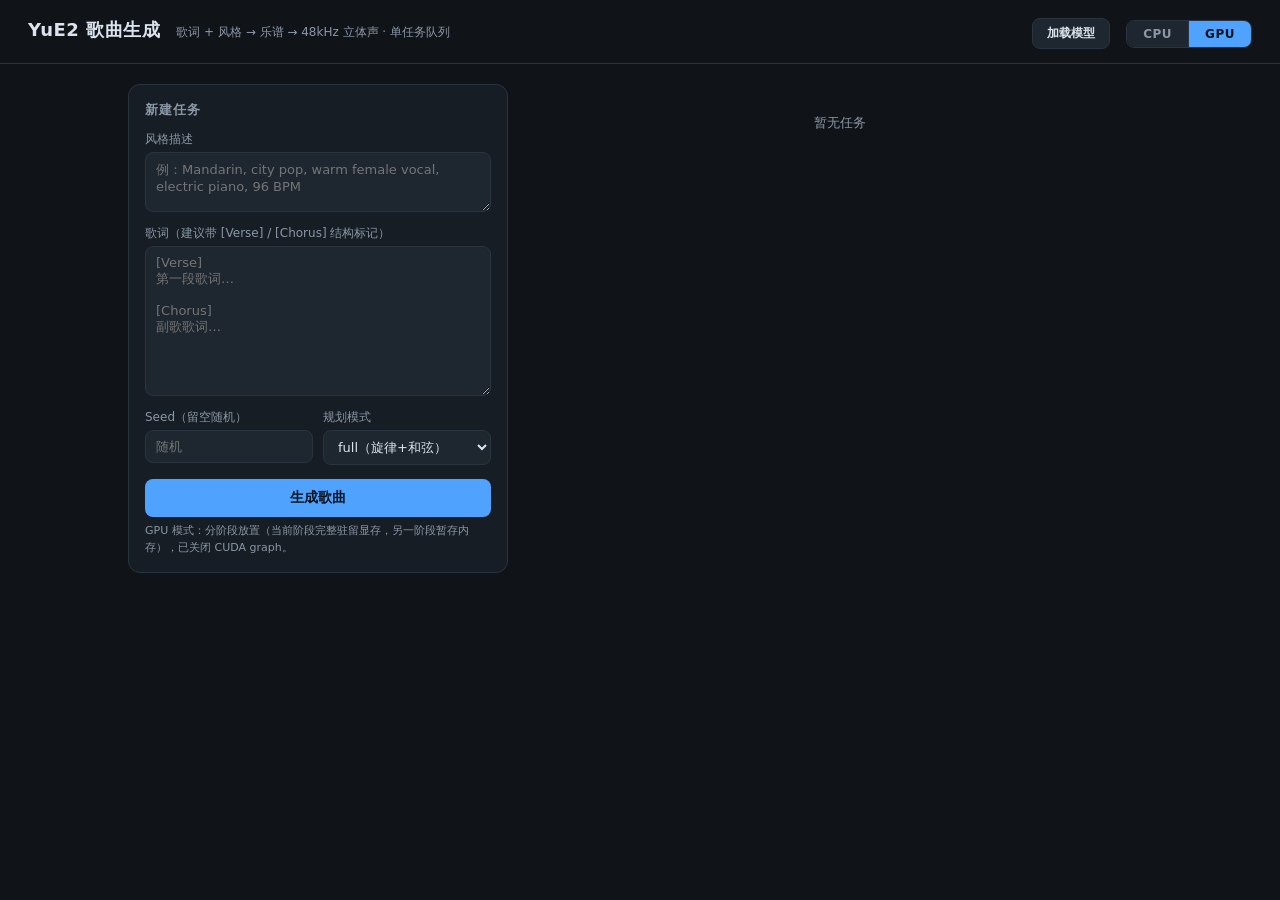
==== app/static/index.legacy.html @ 13806bc3 "chore: initial commit of YuE2 local music workstation" ====
<!DOCTYPE html>
<html lang="zh-CN">
<head>
<meta charset="utf-8">
<meta name="viewport" content="width=device-width, initial-scale=1">
<title>YuE2 歌曲生成</title>
<style>
  :root {
    --bg: #101418; --surface: #171d24; --surface2: #1e2630; --border: #2a3440;
    --text: #dbe4ee; --muted: #8a97a6; --accent: #4fa3ff; --accent2: #7fd18a;
    --danger: #ff6b6b; --radius: 12px;
  }
  * { box-sizing: border-box; margin: 0; padding: 0; }
  body {
    background: var(--bg); color: var(--text); min-height: 100vh;
    font-family: "Segoe UI", "Microsoft YaHei", system-ui, sans-serif;
    font-size: 14px; padding-bottom: 84px;
  }
  header {
    display: flex; align-items: baseline; gap: 16px; flex-wrap: wrap;
    padding: 18px 28px 14px; border-bottom: 1px solid var(--border);
  }
  header h1 { font-size: 18px; font-weight: 600; letter-spacing: 0.5px; }
  header .sub { color: var(--muted); font-size: 12px; }
  .model-btn {
    margin-left: auto; align-self: center; background: var(--surface2); color: var(--text);
    border: 1px solid var(--border); border-radius: 8px; padding: 6px 14px;
    font-size: 12px; font-weight: 600; cursor: pointer; font-family: inherit;
  }
  .model-btn:hover:not(:disabled) { border-color: var(--accent); }
  .model-btn:disabled { opacity: 0.55; cursor: default; }
  .model-btn.loaded { color: var(--accent2); border-color: #2c4a38; background: #182b20; }
  .dev-switch {
    display: flex; margin-left: 0; align-self: center;
    border: 1px solid var(--border); border-radius: 8px; overflow: hidden;
    user-select: none;
  }
  .dev-switch button {
    background: var(--surface2); color: var(--muted); border: none;
    padding: 6px 16px; font-size: 12px; font-weight: 600; cursor: pointer;
    font-family: inherit; letter-spacing: 0.5px;
  }
  .dev-switch button + button { border-left: 1px solid var(--border); }
  .dev-switch button:hover { color: var(--text); }
  .dev-switch button.active { background: var(--accent); color: #08131f; }
  .dev-chip {
    font-size: 10px; font-weight: 700; letter-spacing: 0.5px; flex: none;
    padding: 2px 7px; border-radius: 6px; border: 1px solid var(--border);
    color: var(--muted);
  }
  .dev-chip.gpu { color: var(--accent2); border-color: #2c4a38; background: #182b20; }
  main { max-width: 1080px; margin: 0 auto; padding: 20px 28px; display: grid;
         grid-template-columns: 380px 1fr; gap: 20px; align-items: start; }
  @media (max-width: 900px) { main { grid-template-columns: 1fr; } }
  .card { background: var(--surface); border: 1px solid var(--border);
          border-radius: var(--radius); padding: 16px; }
  .card h2 { font-size: 13px; color: var(--muted); font-weight: 600;
             text-transform: uppercase; letter-spacing: 1px; margin-bottom: 12px; }
  label { display: block; font-size: 12px; color: var(--muted); margin: 10px 0 4px; }
  textarea, input[type="text"], input[type="number"], select {
    width: 100%; background: var(--surface2); border: 1px solid var(--border);
    border-radius: 8px; color: var(--text); padding: 8px 10px; font-size: 13px;
    font-family: inherit; resize: vertical;
  }
  textarea:focus, input:focus, select:focus { outline: none; border-color: var(--accent); }
  #lyrics { min-height: 150px; }
  #style { min-height: 60px; }
  .row { display: flex; gap: 10px; }
  .row > div { flex: 1; }
  button.primary {
    width: 100%; margin-top: 14px; padding: 10px; border: none; border-radius: 8px;
    background: var(--accent); color: #08131f; font-size: 14px; font-weight: 600;
    cursor: pointer; font-family: inherit;
  }
  button.primary:disabled { opacity: 0.45; cursor: not-allowed; }
  .hint { font-size: 11px; color: var(--muted); margin-top: 6px; line-height: 1.5; }
  .status-pill { display: inline-block; padding: 2px 10px; border-radius: 20px;
    font-size: 11px; font-weight: 600; }
  .st-queued   { background: #2b3542; color: var(--muted); }
  .st-running  { background: #1c3a5e; color: #9cc9ff; }
  .st-complete { background: #1d3a2a; color: var(--accent2); }
  .st-failed   { background: #46232a; color: var(--danger); }
  .stage-line { font-size: 12px; color: var(--accent); margin-top: 6px;
                font-variant-numeric: tabular-nums; white-space: pre-wrap; }
  .job-list { display: flex; flex-direction: column; gap: 12px; }
  .job {
    background: var(--surface); border: 1px solid var(--border);
    border-radius: var(--radius); padding: 14px 16px;
  }
  .job .top { display: flex; align-items: center; gap: 10px; flex-wrap: wrap; }
  .job .jid { font-weight: 600; font-size: 14px; }
  .job .meta { color: var(--muted); font-size: 12px;
               overflow: hidden; text-overflow: ellipsis; white-space: nowrap;
               flex: 1; min-width: 120px; }
  .job .actions { display: flex; gap: 8px; margin-left: auto; }
  .btn {
    border: 1px solid var(--border); background: var(--surface2); color: var(--text);
    padding: 5px 12px; border-radius: 7px; font-size: 12px; cursor: pointer;
    font-family: inherit;
  }
  .btn:hover { border-color: var(--accent); color: var(--accent); }
  .btn.playing { border-color: var(--accent); color: var(--accent); }
  .error-line { color: var(--danger); font-size: 12px; margin-top: 8px;
                word-break: break-all; }
  .score-panel { margin-top: 10px; }
  .score-panel textarea { min-height: 220px; font-family: Consolas, monospace;
                          font-size: 12px; white-space: pre; }
  .modal-mask {
    position: fixed; inset: 0; background: rgba(5,8,12,0.72); display: none;
    align-items: center; justify-content: center; z-index: 50;
  }
  .modal-mask.open { display: flex; }
  .modal { width: min(760px, 92vw); max-height: 88vh; overflow: auto; }
  .modal .card h2 { display: flex; justify-content: space-between; align-items: center; }
  /* custom player */
  #player {
    position: fixed; left: 0; right: 0; bottom: 0; z-index: 40;
    background: var(--surface); border-top: 1px solid var(--border);
    display: none; align-items: center; gap: 14px; padding: 12px 24px;
  }
  #player.open { display: flex; }
  #player .pbtn {
    width: 38px; height: 38px; border-radius: 50%; border: none; cursor: pointer;
    background: var(--accent); display: flex; align-items: center; justify-content: center;
    flex: none;
  }
  #player .pbtn svg { width: 16px; height: 16px; fill: #08131f; }
  #player .pname { font-size: 13px; font-weight: 600; max-width: 240px;
                   overflow: hidden; text-overflow: ellipsis; white-space: nowrap; }
  #player .ptime { font-size: 12px; color: var(--muted); font-variant-numeric: tabular-nums; }
  #seek { flex: 1; -webkit-appearance: none; height: 5px; border-radius: 3px;
          background: var(--surface2); cursor: pointer; }
  #seek::-webkit-slider-thumb { -webkit-appearance: none; width: 14px; height: 14px;
          border-radius: 50%; background: var(--accent); }
  #vol { width: 90px; -webkit-appearance: none; height: 5px; border-radius: 3px;
         background: var(--surface2); cursor: pointer; }
  #vol::-webkit-slider-thumb { -webkit-appearance: none; width: 12px; height: 12px;
         border-radius: 50%; background: var(--muted); }
  .toast {
    position: fixed; top: 18px; left: 50%; transform: translateX(-50%);
    background: var(--surface2); border: 1px solid var(--border); color: var(--text);
    padding: 8px 18px; border-radius: 8px; font-size: 13px; display: none; z-index: 60;
  }
  .empty { color: var(--muted); font-size: 13px; text-align: center; padding: 30px 0; }
</style>
</head>
<body>
<header>
  <h1>YuE2 歌曲生成</h1>
  <span class="sub">歌词 + 风格 → 乐谱 → 48kHz 立体声 · 单任务队列</span>
  <button type="button" id="modelBtn" class="model-btn" title="">加载模型</button>
  <div class="dev-switch" role="group" aria-label="运行设备">
    <button type="button" data-device="cpu" class="active" aria-pressed="true" title="使用 CPU 生成">CPU</button>
    <button type="button" data-device="cuda" aria-pressed="false" title="使用 NVIDIA GPU 生成">GPU</button>
  </div>
</header>
<main>
  <section>
    <div class="card">
      <h2>新建任务</h2>
      <label for="style">风格描述</label>
      <textarea id="style" placeholder="例：Mandarin, city pop, warm female vocal, electric piano, 96 BPM"></textarea>
      <label for="lyrics">歌词（建议带 [Verse] / [Chorus] 结构标记）</label>
      <textarea id="lyrics" placeholder="[Verse]&#10;第一段歌词…&#10;&#10;[Chorus]&#10;副歌歌词…"></textarea>
      <div class="row">
        <div>
          <label for="seed">Seed（留空随机）</label>
          <input type="number" id="seed" placeholder="随机">
        </div>
        <div>
          <label for="cot">规划模式</label>
          <select id="cot">
            <option value="full" selected>full（旋律+和弦）</option>
            <option value="melody">melody（仅旋律）</option>
            <option value="off">off（不规划）</option>
          </select>
        </div>
      </div>
      <button class="primary" id="submit">生成歌曲</button>
      <div class="hint" id="deviceHint"></div>
    </div>
  </section>
  <section class="job-list" id="jobList">
    <div class="empty">暂无任务</div>
  </section>
</main>

<div class="modal-mask" id="scoreMask">
  <div class="modal card">
    <h2><span id="scoreTitle">乐谱</span><button class="btn" id="scoreClose">关闭</button></h2>
    <textarea id="scoreText" spellcheck="false"></textarea>
    <div class="hint">可修改旋律（Vocal 声部）、和声（chord）、速度与段落；保存后将以新任务重新渲染完整歌曲。</div>
    <button class="primary" id="scoreSave">保存并重新渲染</button>
  </div>
</div>

<div id="player">
  <button class="pbtn" id="pbtn"><svg viewBox="0 0 16 16"><path id="picon" d="M4 2l10 6-10 6z"/></svg></button>
  <span class="pname" id="pname"></span>
  <span class="ptime" id="tcur">0:00</span>
  <input type="range" id="seek" min="0" max="1000" value="0">
  <span class="ptime" id="tdur">0:00</span>
  <input type="range" id="vol" min="0" max="100" value="90">
  <audio id="audio"></audio>
</div>
<div class="toast" id="toast"></div>

<script>
const $ = id => document.getElementById(id);
let jobs = [], playingId = null, scoreJobId = null, device = 'cuda', model = null;

function updateHint() {
  let text = device === 'cuda'
    ? 'GPU 模式：分阶段放置（当前阶段完整驻留显存，另一阶段暂存内存），已关闭 CUDA graph。'
    : 'CPU 模式全程约 8~10 分钟；任务按提交顺序执行，同一时间只跑一个。';
  if (model && model.state === 'loaded' && model.device !== device) {
    text += ' 模型当前加载在 ' + (model.device === 'cuda' ? 'GPU' : 'CPU') + '，下次生成会自动重载。';
  }
  if (model && model.reason) text += ' ' + model.reason;
  $('deviceHint').textContent = text;
}

function setDevice(d) {
  device = d;
  document.querySelectorAll('.dev-switch button').forEach(b => {
    const on = b.dataset.device === d;
    b.classList.toggle('active', on);
    b.setAttribute('aria-pressed', String(on));
  });
  updateHint();
}
document.querySelectorAll('.dev-switch button').forEach(b => b.onclick = () => setDevice(b.dataset.device));
setDevice('cuda');

async function refreshModel() {
  let m;
  try { m = await (await fetch('/api/model')).json(); } catch (e) { return; }
  const first = model === null;
  model = m;
  if (first) setDevice(m.device || m.default_device || 'cpu');
  else if (m.state === 'loaded' && m.device === 'cpu' && m.reason) setDevice('cpu');
  else updateHint();
  const b = $('modelBtn');
  const busy = !!m.busy || jobs.some(j => j.status === 'running' || j.status === 'queued');
  b.classList.toggle('loaded', m.state === 'loaded');
  if (m.state === 'loading') {
    b.textContent = '加载中…'; b.disabled = true; b.title = '正在加载模型';
  } else if (m.state === 'unloading') {
    b.textContent = '卸载中…'; b.disabled = true; b.title = '';
  } else if (m.state === 'loaded') {
    const chip = m.device === 'cuda' ? 'GPU' : 'CPU';
    b.textContent = '卸载模型 · ' + chip; b.disabled = busy;
    b.title = (m.device_name || chip) + ' 已加载，点击卸载并释放内存';
  } else {
    b.textContent = '加载模型'; b.disabled = busy;
    b.title = m.gpu && m.gpu.suitable ? ('将加载到 ' + m.gpu.name)
      : (m.gpu && m.gpu.reason ? m.gpu.reason : '将加载到 CPU');
  }
}

$('modelBtn').onclick = async () => {
  if (!model) return;
  const unloading = model.state === 'loaded';
  $('modelBtn').disabled = true;
  $('modelBtn').textContent = unloading ? '卸载中…' : '加载中…';
  const r = await fetch(unloading ? '/api/model/unload' : '/api/model/load', {
    method: 'POST', headers: {'Content-Type': 'application/json'},
    body: JSON.stringify(unloading ? {} : {device})});
  if (!r.ok) {
    toast(await r.json().then(d => d.detail).catch(() => '操作失败'));
  } else {
    const m = await r.json();
    if (m.reason) toast(m.reason);
    else toast(unloading ? '模型已卸载' : '模型已加载 · ' + (m.device === 'cuda' ? 'GPU' : 'CPU'));
  }
  await refreshModel();
};

function toast(msg) {
  const t = $('toast'); t.textContent = msg; t.style.display = 'block';
  clearTimeout(t._h); t._h = setTimeout(() => t.style.display = 'none', 2600);
}
function fmt(s) { s = Math.max(0, s|0); return (s/60|0) + ':' + String(s%60).padStart(2,'0'); }

async function refresh() {
  try {
    const r = await fetch('/api/jobs'); jobs = (await r.json()).jobs;
  } catch (e) { return; }
  const list = $('jobList');
  if (!jobs.length) { list.innerHTML = '<div class="empty">暂无任务</div>'; return; }
  list.innerHTML = '';
  for (const j of jobs) {
    const div = document.createElement('div'); div.className = 'job';
    const stMap = {queued:'排队中', running:'生成中', complete:'已完成', failed:'失败'};
    let inner = `<div class="top">
      <span class="jid">${j.id}</span>
      <span class="status-pill st-${j.status}">${stMap[j.status] || j.status}</span>
      <span class="dev-chip ${j.device === 'cuda' ? 'gpu' : ''}">${j.device === 'cuda' ? 'GPU' : 'CPU'}</span>
      <span class="meta">${esc(j.style)}</span>
      <div class="actions">`;
    if (j.status === 'complete') {
      inner += `<button class="btn ${playingId===j.id?'playing':''}" data-act="play" data-id="${j.id}">${playingId===j.id?'暂停':'播放'}</button>
                <button class="btn" data-act="score" data-id="${j.id}">乐谱</button>
                <a class="btn" href="/api/jobs/${j.id}/audio" download>下载</a>`;
    }
    if (j.status !== 'running') {
      inner += `<button class="btn" data-act="del" data-id="${j.id}">删除</button>`;
    }
    inner += `</div></div>`;
    if (j.status === 'queued') inner += `<div class="stage-line">排队等待中…</div>`;
    if (j.status === 'running') inner += `<div class="stage-line">${esc(j.stage)} · ${esc(j.progress)}</div>`;
    if (j.status === 'failed')  inner += `<div class="error-line">失败：${esc(j.error)}</div>`;
    if (j.status === 'complete' && j.truncated && (j.truncated.abc || j.truncated.semantic)) {
      inner += `<div class="error-line">注意：生成被截断，歌曲可能不完整，建议换 seed 重试</div>`;
    }
    if (j.duration) inner += `<div class="meta" style="margin-top:6px">时长 ${fmt(j.duration)}${j.seconds ? ' · 耗时 ' + fmt(j.seconds) : ''}</div>`;
    div.innerHTML = inner;
    list.appendChild(div);
  }
  $('submit').disabled = jobs.some(j => j.status === 'running' || j.status === 'queued');
}

function esc(s) { return String(s ?? '').replace(/[&<>"]/g, c => ({'&':'&amp;','<':'&lt;','>':'&gt;','"':'&quot;'}[c])); }

$('jobList').addEventListener('click', async e => {
  const b = e.target.closest('button[data-act]'); if (!b) return;
  const id = b.dataset.id, act = b.dataset.act;
  if (act === 'play') togglePlay(id);
  if (act === 'score') openScore(id);
  if (act === 'del') {
    if (!confirm('删除该任务及其音频？')) return;
    const r = await fetch('/api/jobs/' + id, {method: 'DELETE'});
    if (!r.ok) toast(await r.json().then(d => d.detail).catch(() => '删除失败'));
    refresh();
  }
});

$('submit').onclick = async () => {
  const body = {
    style: $('style').value, lyrics: $('lyrics').value,
    cot: $('cot').value, device,
    seed: $('seed').value === '' ? null : Number($('seed').value),
  };
  const r = await fetch('/api/jobs', {method: 'POST',
    headers: {'Content-Type': 'application/json'}, body: JSON.stringify(body)});
  if (!r.ok) { toast((await r.json()).detail || '提交失败'); return; }
  toast('任务已提交'); refresh();
};

async function openScore(id) {
  const r = await fetch(`/api/jobs/${id}/score`);
  if (!r.ok) { toast('乐谱读取失败'); return; }
  scoreJobId = id;
  $('scoreTitle').textContent = '乐谱 · ' + id;
  $('scoreText').value = (await r.json()).abc;
  $('scoreMask').classList.add('open');
}
$('scoreClose').onclick = () => $('scoreMask').classList.remove('open');
$('scoreSave').onclick = async () => {
  const r = await fetch(`/api/jobs/${scoreJobId}/rerender`, {method: 'POST',
    headers: {'Content-Type': 'application/json'},
    body: JSON.stringify({abc: $('scoreText').value})});
  if (!r.ok) { toast((await r.json()).detail || '提交失败'); return; }
  $('scoreMask').classList.remove('open');
  toast('重渲染任务已提交'); refresh();
};

/* custom player */
const audio = $('audio');
function togglePlay(id) {
  if (playingId === id && !audio.paused) { audio.pause(); return; }
  if (playingId === id) { audio.play(); return; }
  playingId = id;
  audio.src = `/api/jobs/${id}/audio`;
  $('pname').textContent = id;
  $('player').classList.add('open');
  audio.play();
}
function setIcon(playing) {
  $('picon').setAttribute('d', playing ? 'M3 2h4v12H3zM9 2h4v12H9z' : 'M4 2l10 6-10 6z');
}
$('pbtn').onclick = () => { audio.paused ? audio.play() : audio.pause(); };
audio.onplay  = () => { setIcon(true);  refresh(); };
audio.onpause = () => { setIcon(false); refresh(); };
audio.onended = () => { setIcon(false); };
audio.ontimeupdate = () => {
  $('tcur').textContent = fmt(audio.currentTime);
  $('tdur').textContent = fmt(audio.duration || 0);
  if (audio.duration) $('seek').value = audio.currentTime / audio.duration * 1000;
};
$('seek').oninput = () => { if (audio.duration) audio.currentTime = $('seek').value / 1000 * audio.duration; };
$('vol').oninput = () => { audio.volume = $('vol').value / 100; };
audio.volume = 0.9;

refresh();
refreshModel();
setInterval(() => { refresh(); refreshModel(); }, 1500);
</script>
</body>
</html>
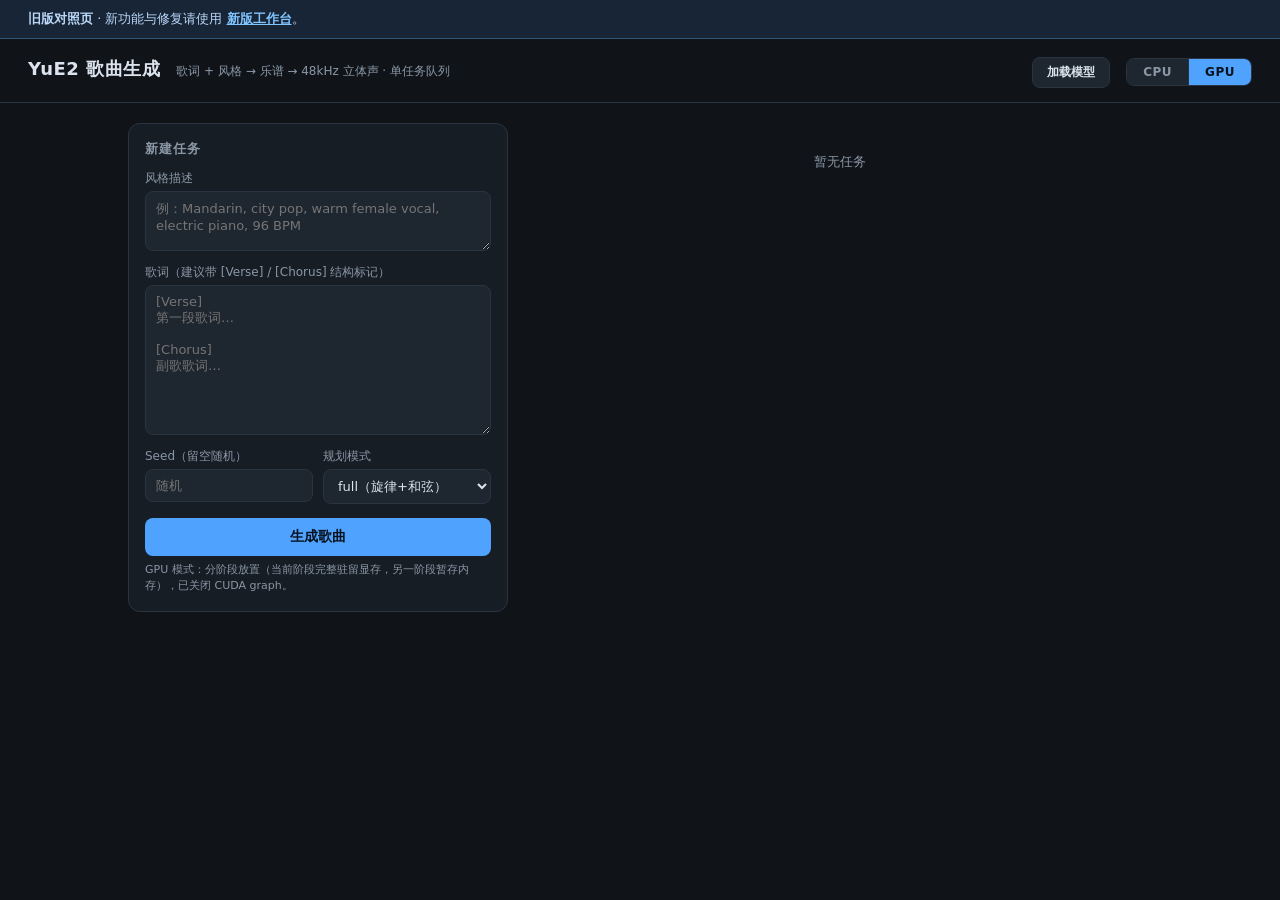
==== commit 42fe2ad9: "feat: 前后端改进、作品族谱并发加固与部署探活 - 后端/前端：作品与版本族谱、派生任务有效歌词快照、日志增量分页、乐谱写回冲突检测、SSE 事件序号与 localStorage 版本前缀  - " ====
--- a/app/static/index.legacy.html
+++ b/app/static/index.legacy.html
@@ -141,10 +141,13 @@
     background: var(--surface2); border: 1px solid var(--border); color: var(--text);
     padding: 8px 18px; border-radius: 8px; font-size: 13px; display: none; z-index: 60;
   }
+  .legacy-banner { background: #172536; border-bottom: 1px solid #315577; color: #b9d7f7; font-size: 13px; padding: 9px 28px; line-height: 1.5; }
+  .legacy-banner a { color: #80c4ff; font-weight: 600; }
   .empty { color: var(--muted); font-size: 13px; text-align: center; padding: 30px 0; }
 </style>
 </head>
 <body>
+<div class="legacy-banner" role="status"><strong>旧版对照页</strong> · 新功能与修复请使用 <a href="/">新版工作台</a>。</div>
 <header>
   <h1>YuE2 歌曲生成</h1>
   <span class="sub">歌词 + 风格 → 乐谱 → 48kHz 立体声 · 单任务队列</span>
